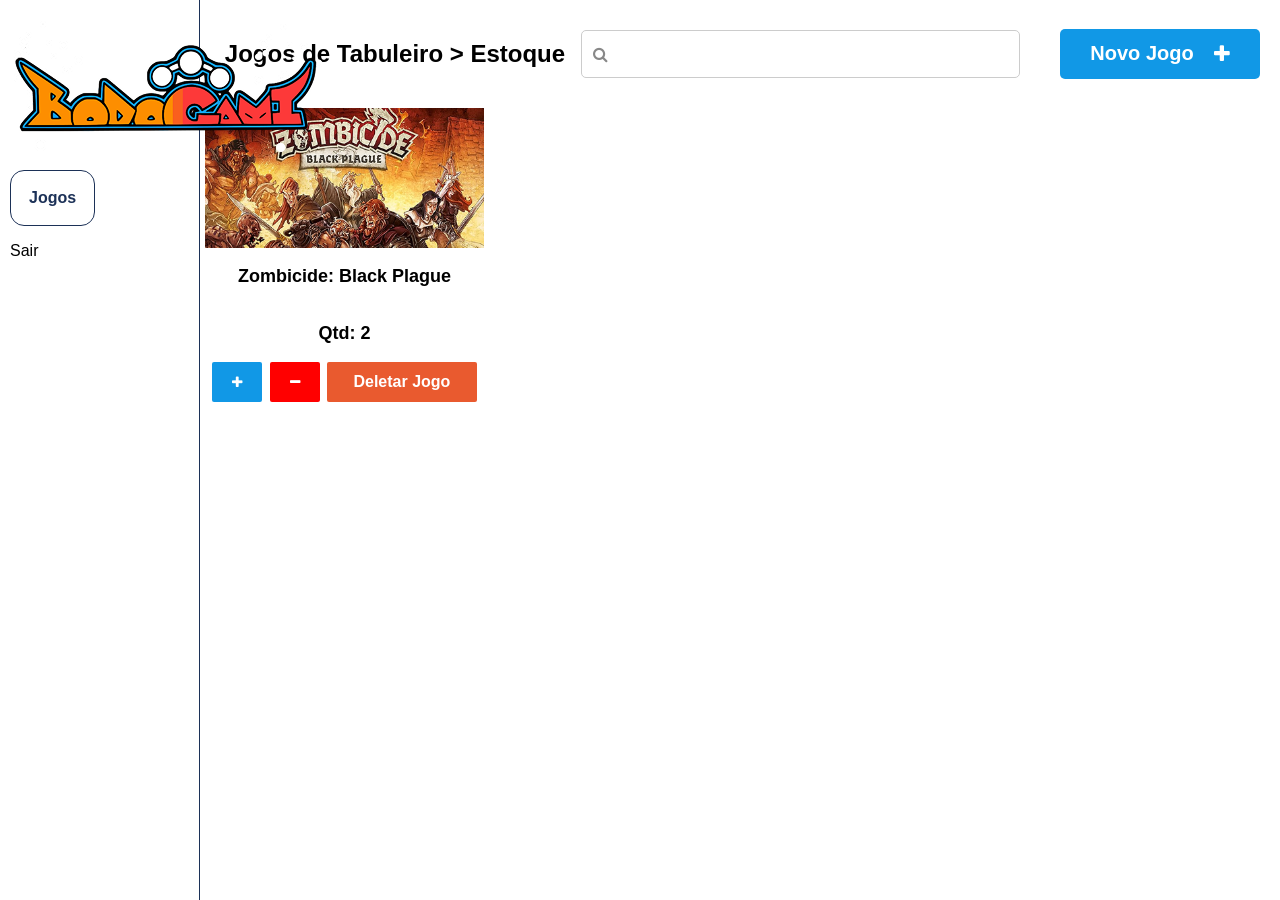
==== frontend/index.html @ f115b30d "feat: juntando diretorios front + back" ====
<!DOCTYPE html>
<html lang="pt-br">
<head>
    <meta charset="UTF-8">
    <meta name="viewport" content="width=device-width, initial-scale=1.0">
    <title>Document</title>
    <link rel="stylesheet" href="style.css">
    <link rel="stylesheet" href="https://cdnjs.cloudflare.com/ajax/libs/font-awesome/4.7.0/css/font-awesome.min.css">
   
</head>
<body>
    <section>
        <aside class="container-navbar">
            <div class="navbar">
            <div class="navbar-alinhar">
            <img src="logo-bodogami.png" alt="" class="logo-bodogami-navbar">

            <button class="botao-jogos-navbar"> Jogos </button>
            </div>

            <p>Sair</p>
            </div>

            

        </aside>
    </section>

    <header >
    <section class="header">
        
            <div>
                <h2>  Jogos de Tabuleiro > Estoque </h2>
            </div>

            <div class="container-busca">

            <nav class="pesquisa">
                <i class="fa fa-search icone" aria-hidden="true"></i>
                <input type="text" name="" id=""  >
            </nav>

            <button class="botao-adicionar-jogo">Novo Jogo <i class="fa fa-plus" aria-hidden="true"></i></button>
            </div>

            <div id="modal-jogo" class="modal-overlay">
                <div class="modal-conteudo">

                    <span class="botao-fechar">&times;</span>
    
                    <h2>Adicionar Novo Jogo</h2>

                    <div class="separacao-div">
                    <label for="">
                        <p>Nome do Jogo</p> 
                        <input type="text" name="" id="">
                    </label>

                    <label for="">
                        <p>Descrição</p>
                        <input type="text" name="" id="">
                    </label>
                    </div>

                    <div class="separacao-div-3">
                    <label for="">
                        <p> Minimo de jogadores </p>
                        <input type="text" name="" id="">
                    </label>

                    <label for="">
                        <p>Máximo de jogadores </p>
                        <input type="text" name="" id="">
                    </label>
                    

                    <label for="">
                        <p>Tipo do Jogo</p>
                        <select name="" id="">
                            <option value="">RPG</option>
                            <option value="">Aventura</option>
                            <option value="">Terror</option>
                            <option value="">Ação</option>
                        </select>
                    </label>
                    </div>

                    
                    <div class="separacao-div">
                    <label for="">
                        <p>Editora</p>
                        <input type="text" name="" id="">
                    </label>

                    <label for="">
                        <p>Valor do Aluguel</p>
                        <input type="text" name="" id="">
                    </label>
                    </div>


                    <div class="separacao-div">
                    <label for=" ">
                        <p>Idade Mínima</p>
                        <input type="text" name="" id="">
                    </label>

                    <label for="">
                        <p>Valor do Aluguel Diária</p>
                        <input type="text" name="" id="">
                    </label>
                    </div>

                    <button class="botao-adicionar-jogo-modal">Adicionar Jogo </button>
                </div>
            </div>
        
    </section>
    </header>

    <main>
    <section>
        <div class="container-jogo">
            <img src="imagem-jogo.png" alt="">

            <div class="info-jogo">
                <p>Zombicide: Black Plague</p>
                <p>Qtd: 2</p>
            </div>

            <div class="botoes-jogo">
                <button class="botao-add-qtd"> <i class="fa fa-plus" aria-hidden="true"></i> </button>
                <button class="botao-remove-qtd"> <i class="fa fa-minus" aria-hidden="true"></i> </button>
                <button class="botao-deleta-jogo"> Deletar Jogo </button>
            </div>
        </div>
    </section>
    </main>

     <script src="script.js"></script>
</body>
</html>
---- frontend/style.css ----
body {
    height: 100vh; 
    margin: 0; 
    font-family: Arial, Helvetica, sans-serif;
}

.container-navbar {
    justify-content: space-between;
}
.navbar {
    display: flex;
    flex-direction: column;
    width: 14%;
    padding: 10px;
    border-right: solid 1px #1C3157;
    height: 100vh;
    position: fixed;
    z-index: 1;
    top: 0;
    left: 0;
    background-color: white;
}

.botao-jogos-navbar {
    padding: 18px;
    border-radius: 14px;
    background-color: transparent;
    color: #1C3157;
    font-size: 16px;
    font-weight: bold;
    border: solid 1px #1C3157;
}

main, header{
    margin-left: 16%;
}

.header {
    display: flex;
    justify-content: space-between;
    padding: 20px;
    align-items: center;
}

.container-busca {
    display: flex;
    gap: 40px;
}

.pesquisa {
    position: relative;
    align-items: center;
    justify-content: center;
    display: flex;
    
}

.pesquisa .icone {
    position: absolute;
    left: 12px; 
    top: 50%; 
    transform: translateY(-50%); 
    color: #888; 
    pointer-events: none; 
}

.pesquisa input {
    padding-left: 35px; 
    height: 44px; 
    width: 400px;
    border: 1px solid #ccc;
    border-radius: 5px;
    font-size: 16px;

}

.botao-adicionar-jogo {
    border: none;
    background-color: #1198E6;
    width: 200px;
    font-size: 20px;
    font-weight: bold;
    color: white;
    display: flex;
    align-items: center;
    justify-content: center;
    gap: 20px;
    border-radius: 5px;
    height: 50px;
    
}

.botao-adicionar-jogo i{
    color: white;
}

.container-jogo {
    display: flex;
    flex-direction: column;
    width: 26%;
}

.info-jogo {
    align-items: center;
    justify-content: center;
    display: flex;
    flex-direction: column;
    font-weight: bold;
    font-size: 18px;
}

.botoes-jogo {
    display: flex;
    justify-content: space-evenly;
}

.botoes-jogo button {
    border: none;
    align-items: center;
    display: flex;
}

.botao-add-qtd, .botao-remove-qtd {
    padding: 15px;
    border-radius: 2px;
    height: 40px;
    width: 50px;
    justify-content: center;
}

.botao-deleta-jogo {
        background-color: #E95A2F;
    width: 150px;
    font-size: 16px;
    font-weight: bold;
    color: white;
    display: flex;
    align-items: center;
    justify-content: center;
    gap: 20px;
    border-radius: 2px;
    height: 40px;
}

.botao-add-qtd {
    background-color: #1198E6;
    color: white;
}

.botao-remove-qtd {
    background-color: #ff0000;
    color: white;
}


.modal-overlay {
  display: none; 
  position: fixed; 
  z-index: 1000; 
  left: 0;
  top: 0;
  width: 100%;
  height: 100%;
  background-color: rgba(0, 0, 0, 0.6); 
  justify-content: center;
  align-items: center;
}

.modal-overlay.ativo {
  display: flex;
}

.modal-conteudo {
  background-color: #fff;
  padding: 20px;
  border-radius: 8px;
  width: 100%;
  max-width: 600px; 
  position: relative;
  box-shadow: 0 4px 8px rgba(0, 0, 0, 0.2);
}

.botao-fechar {
  position: absolute;
  top: 10px;
  right: 15px;
  color: #aaa;
  font-size: 28px;
  font-weight: bold;
  cursor: pointer;
}

.botao-fechar:hover {
  color: #000;
}

input {
    border-radius: 4px;
    height: 26px;
    width: 240px;
}

.separacao-div {
    display: flex;
    justify-content: space-evenly;
    width: 100%;
}

.separacao-div-3 {
    display: flex;
    justify-content: space-around;
    width: 100%;
}

.separacao-div-3 input, .separacao-div-3 select {
    display: flex;
    justify-content: space-around;
    width: 100px;
    height: 28px;
}

.botao-adicionar-jogo-modal {
        border: none;
    background-color: #1198E6;
    width : 90%;
    font-size: 20px;
    font-weight: bold;
    color: white;
    display: flex;
    align-items: center;
    justify-content: center;
    gap: 20px;
    margin: auto;
    margin-top: 20px;
    border-radius: 5px;
    height: 40px;
}
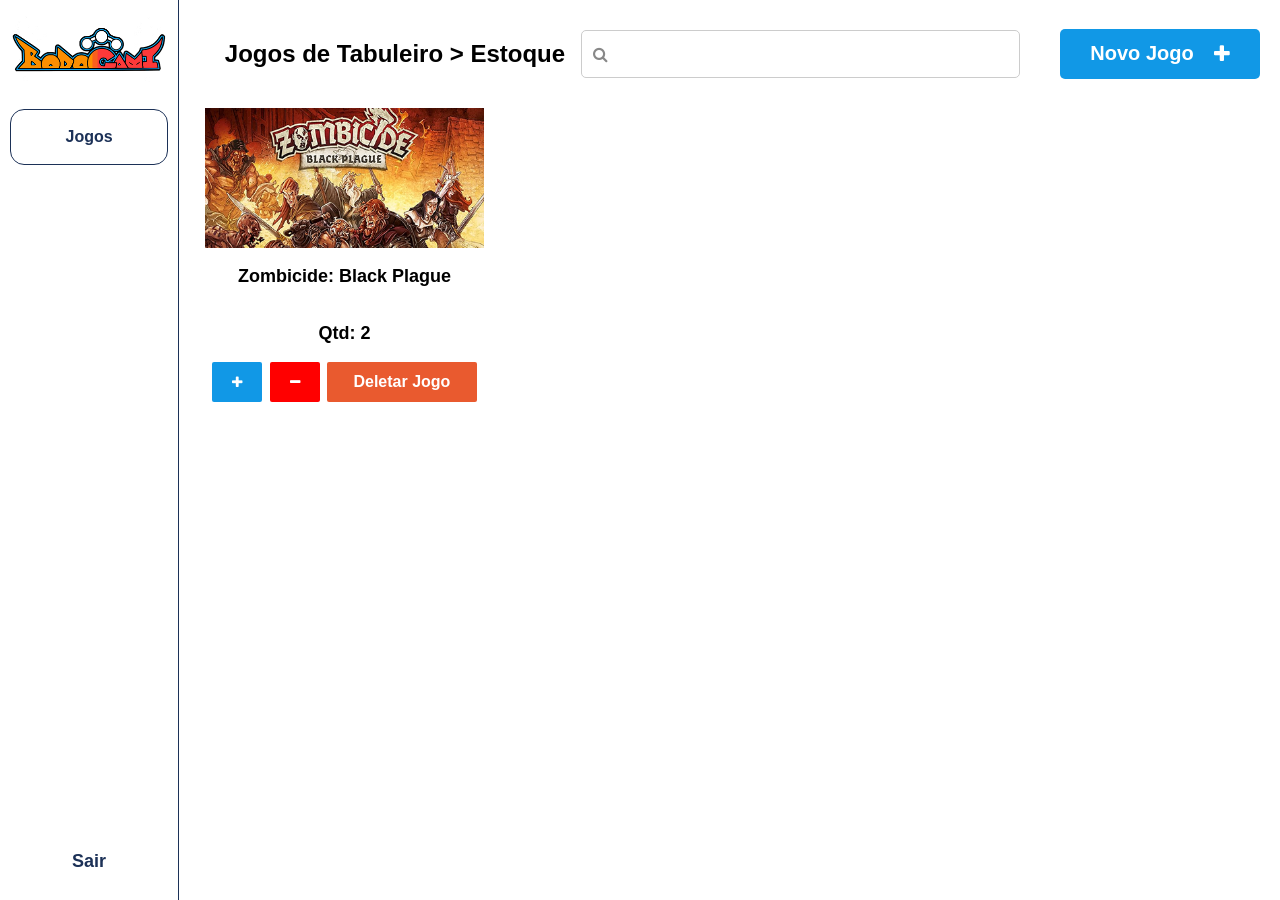
==== commit b0097af7: "Finalizado front end" ====
--- a/frontend/index.html
+++ b/frontend/index.html
@@ -12,16 +12,14 @@
     <section>
         <aside class="container-navbar">
             <div class="navbar">
-            <div class="navbar-alinhar">
-            <img src="logo-bodogami.png" alt="" class="logo-bodogami-navbar">
+                <div class="navbar-alinhar">
+                <img src="logo-bodogami.png" alt="" class="logo-bodogami-navbar">
 
-            <button class="botao-jogos-navbar"> Jogos </button>
-            </div>
+                <button class="botao-jogos-navbar"> Jogos </button>
+                </div>
 
             <p>Sair</p>
             </div>
-
-            
 
         </aside>
     </section>
--- a/frontend/style.css
+++ b/frontend/style.css
@@ -4,8 +4,10 @@
     font-family: Arial, Helvetica, sans-serif;
 }
 
-.container-navbar {
-    justify-content: space-between;
+.navbar-alinhar {
+    display: flex;
+    flex-direction: column;
+    gap: 20px;
 }
 .navbar {
     display: flex;
@@ -19,6 +21,17 @@
     top: 0;
     left: 0;
     background-color: white;
+    justify-content: space-between;
+    box-sizing: border-box;
+}
+
+
+.navbar p {
+    text-align: center;
+    cursor: pointer;
+    font-weight: bold;
+    color: #1C3157;
+    font-size: 18px;
 }
 
 .botao-jogos-navbar {
@@ -220,7 +233,7 @@
 }
 
 .botao-adicionar-jogo-modal {
-        border: none;
+    border: none;
     background-color: #1198E6;
     width : 90%;
     font-size: 20px;
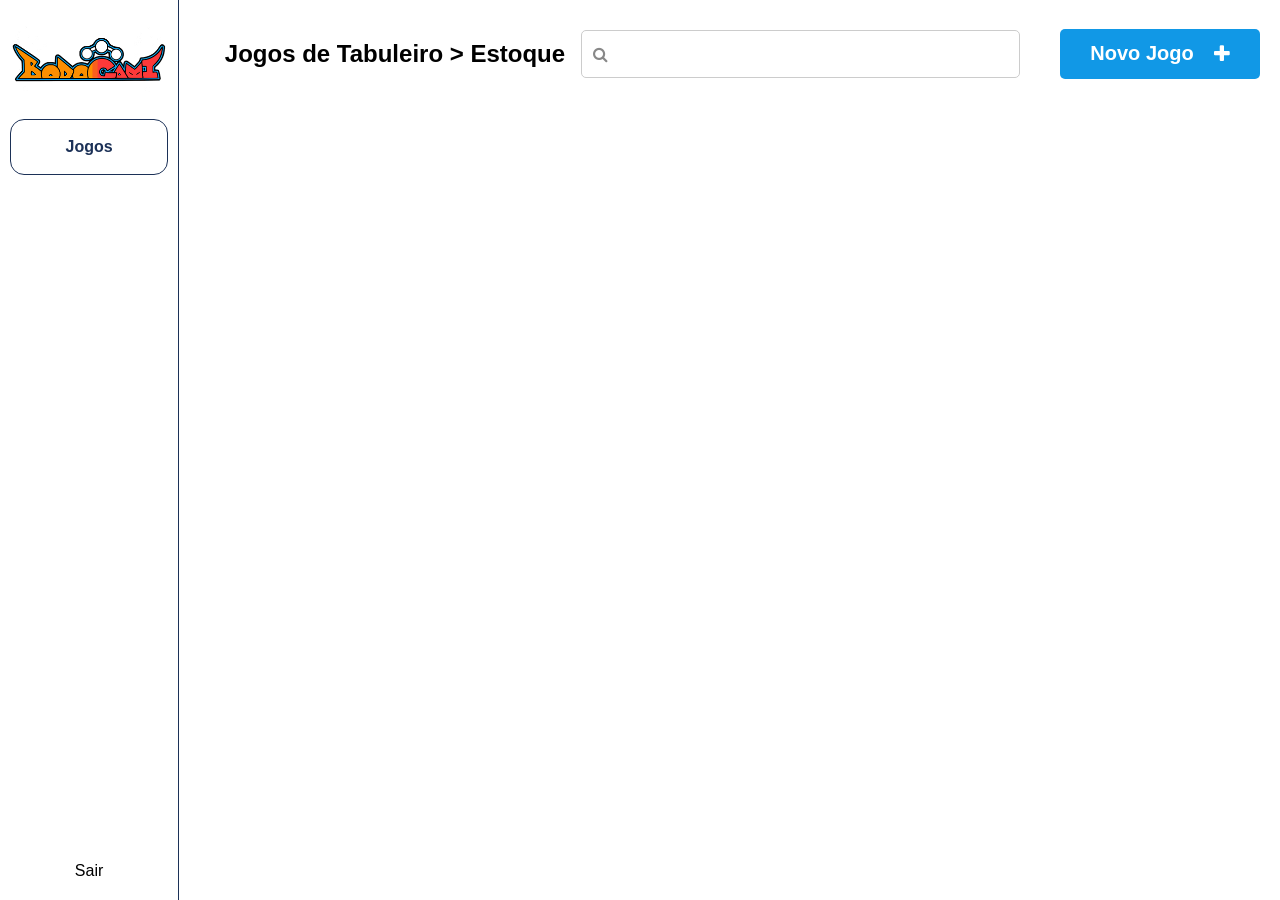
==== commit cfe28673: "feat: integração back e front finalizada" ====
--- a/frontend/index.html
+++ b/frontend/index.html
@@ -12,14 +12,16 @@
     <section>
         <aside class="container-navbar">
             <div class="navbar">
-                <div class="navbar-alinhar">
-                <img src="logo-bodogami.png" alt="" class="logo-bodogami-navbar">
+            <div class="navbar-alinhar">
+            <img src="logo-bodogami.png" alt="" class="logo-bodogami-navbar">
 
-                <button class="botao-jogos-navbar"> Jogos </button>
-                </div>
+            <button class="botao-jogos-navbar"> Jogos </button>
+            </div>
 
             <p>Sair</p>
             </div>
+
+            
 
         </aside>
     </section>
@@ -35,14 +37,14 @@
 
             <nav class="pesquisa">
                 <i class="fa fa-search icone" aria-hidden="true"></i>
-                <input type="text" name="" id=""  >
+                <input type="text" name="" id="input-pesquisa"  >
             </nav>
 
             <button class="botao-adicionar-jogo">Novo Jogo <i class="fa fa-plus" aria-hidden="true"></i></button>
             </div>
 
             <div id="modal-jogo" class="modal-overlay">
-                <div class="modal-conteudo">
+                <div class="modal-conteudo" id="conteudo">
 
                     <span class="botao-fechar">&times;</span>
     
@@ -51,34 +53,34 @@
                     <div class="separacao-div">
                     <label for="">
                         <p>Nome do Jogo</p> 
-                        <input type="text" name="" id="">
+                        <input type="text" name="" id="nome-jogo">
                     </label>
 
                     <label for="">
                         <p>Descrição</p>
-                        <input type="text" name="" id="">
+                        <input type="text" name="" id="descricao-jogo">
                     </label>
                     </div>
 
                     <div class="separacao-div-3">
                     <label for="">
                         <p> Minimo de jogadores </p>
-                        <input type="text" name="" id="">
+                        <input type="text" name="" id="minimo-jogadores">
                     </label>
 
                     <label for="">
                         <p>Máximo de jogadores </p>
-                        <input type="text" name="" id="">
+                        <input type="text" name="" id="maximo-jogadores">
                     </label>
                     
 
                     <label for="">
                         <p>Tipo do Jogo</p>
-                        <select name="" id="">
-                            <option value="">RPG</option>
-                            <option value="">Aventura</option>
-                            <option value="">Terror</option>
-                            <option value="">Ação</option>
+                        <select name="" id="selecionar-tipo-jogo">
+                            <option value="1">RPG</option>
+                            <option value="2">Aventura</option>
+                            <option value="3">Terror</option>
+                            <option value="4">Ação</option>
                         </select>
                     </label>
                     </div>
@@ -87,12 +89,12 @@
                     <div class="separacao-div">
                     <label for="">
                         <p>Editora</p>
-                        <input type="text" name="" id="">
+                        <input type="text" name="" id="nome-editora">
                     </label>
 
                     <label for="">
                         <p>Valor do Aluguel</p>
-                        <input type="text" name="" id="">
+                        <input type="text" name="" id="valor-aluguel">
                     </label>
                     </div>
 
@@ -100,16 +102,16 @@
                     <div class="separacao-div">
                     <label for=" ">
                         <p>Idade Mínima</p>
-                        <input type="text" name="" id="">
+                        <input type="text" name="" id="idade-minima">
                     </label>
 
                     <label for="">
                         <p>Valor do Aluguel Diária</p>
-                        <input type="text" name="" id="">
+                        <input type="text" name="" id="valor-diaria">
                     </label>
                     </div>
 
-                    <button class="botao-adicionar-jogo-modal">Adicionar Jogo </button>
+                    <button class="botao-adicionar-jogo-modal" id="adicionar-jogo">Adicionar Jogo </button>
                 </div>
             </div>
         
@@ -117,21 +119,8 @@
     </header>
 
     <main>
-    <section>
-        <div class="container-jogo">
-            <img src="imagem-jogo.png" alt="">
-
-            <div class="info-jogo">
-                <p>Zombicide: Black Plague</p>
-                <p>Qtd: 2</p>
-            </div>
-
-            <div class="botoes-jogo">
-                <button class="botao-add-qtd"> <i class="fa fa-plus" aria-hidden="true"></i> </button>
-                <button class="botao-remove-qtd"> <i class="fa fa-minus" aria-hidden="true"></i> </button>
-                <button class="botao-deleta-jogo"> Deletar Jogo </button>
-            </div>
-        </div>
+    <section id="container-lista-jogos">
+       
     </section>
     </main>
 
--- a/frontend/style.css
+++ b/frontend/style.css
@@ -4,34 +4,36 @@
     font-family: Arial, Helvetica, sans-serif;
 }
 
-.navbar-alinhar {
-    display: flex;
-    flex-direction: column;
-    gap: 20px;
-}
+.container-navbar {
+    justify-content: space-between;
+}
+
 .navbar {
     display: flex;
     flex-direction: column;
-    width: 14%;
-    padding: 10px;
+    justify-content: space-between;
+    width: 14%; 
+    height: 100vh; 
+    padding: 20px 10px;
     border-right: solid 1px #1C3157;
-    height: 100vh;
     position: fixed;
     z-index: 1;
     top: 0;
     left: 0;
     background-color: white;
-    justify-content: space-between;
-    box-sizing: border-box;
-}
-
+    box-sizing: border-box; 
+}
+
+.navbar-alinhar {
+    display: flex;
+    flex-direction: column;
+    gap: 20px;
+}
 
 .navbar p {
     text-align: center;
     cursor: pointer;
-    font-weight: bold;
-    color: #1C3157;
-    font-size: 18px;
+    margin: 0; 
 }
 
 .botao-jogos-navbar {
@@ -107,10 +109,22 @@
     color: white;
 }
 
+main section {
+    display: flex;
+    flex-wrap: wrap;
+    gap: 25px; 
+    padding: 20px;
+}
+
 .container-jogo {
     display: flex;
     flex-direction: column;
-    width: 26%;
+    width: 22%;
+    background-color: #fff;
+    border: 1px solid #ddd;
+    border-radius: 8px;
+    padding: 15px;
+    box-shadow: 0 2px 5px rgba(0,0,0,0.05);
 }
 
 .info-jogo {
@@ -233,7 +247,7 @@
 }
 
 .botao-adicionar-jogo-modal {
-    border: none;
+        border: none;
     background-color: #1198E6;
     width : 90%;
     font-size: 20px;
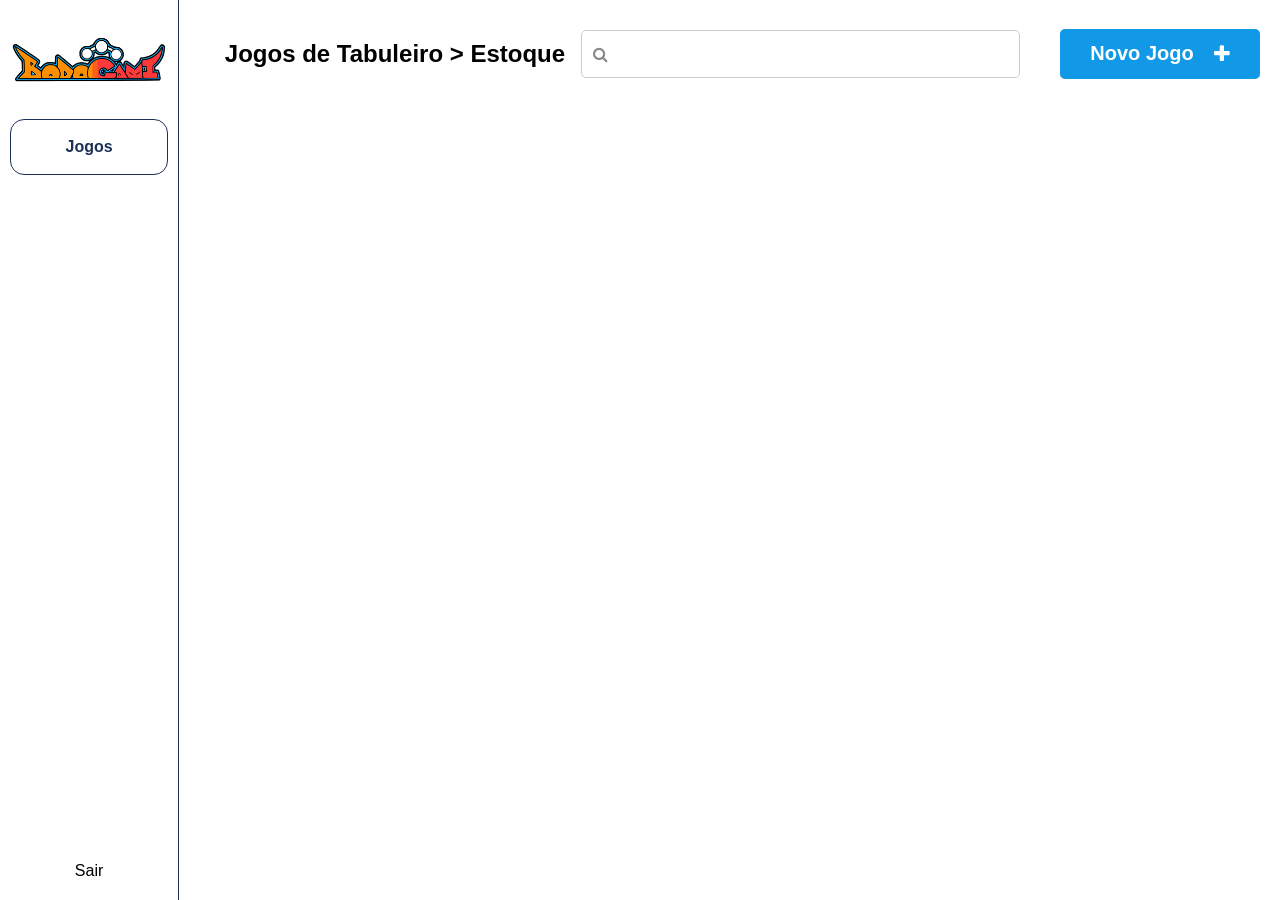
==== commit a9b8e39c: "Select options novo, apagando input sem utilidade" ====
--- a/frontend/index.html
+++ b/frontend/index.html
@@ -29,28 +29,28 @@
     <header >
     <section class="header">
         
-            <div>
-                <h2>  Jogos de Tabuleiro > Estoque </h2>
-            </div>
+        <div>
+            <h2>  Jogos de Tabuleiro > Estoque </h2>
+        </div>
 
-            <div class="container-busca">
+        <div class="container-busca">
 
-            <nav class="pesquisa">
-                <i class="fa fa-search icone" aria-hidden="true"></i>
-                <input type="text" name="" id="input-pesquisa"  >
-            </nav>
+        <nav class="pesquisa">
+            <i class="fa fa-search icone" aria-hidden="true"></i>
+            <input type="text" name="" id="input-pesquisa"  >
+        </nav>
 
-            <button class="botao-adicionar-jogo">Novo Jogo <i class="fa fa-plus" aria-hidden="true"></i></button>
-            </div>
+        <button class="botao-adicionar-jogo">Novo Jogo <i class="fa fa-plus" aria-hidden="true"></i></button>
+        </div>
 
-            <div id="modal-jogo" class="modal-overlay">
-                <div class="modal-conteudo" id="conteudo">
+        <div id="modal-jogo" class="modal-overlay">
+            <div class="modal-conteudo" id="conteudo">
 
-                    <span class="botao-fechar">&times;</span>
-    
-                    <h2>Adicionar Novo Jogo</h2>
+                <span class="botao-fechar">&times;</span>
 
-                    <div class="separacao-div">
+                <h2>Adicionar Novo Jogo</h2>
+
+                <div class="separacao-div">
                     <label for="">
                         <p>Nome do Jogo</p> 
                         <input type="text" name="" id="nome-jogo">
@@ -60,9 +60,9 @@
                         <p>Descrição</p>
                         <input type="text" name="" id="descricao-jogo">
                     </label>
-                    </div>
+                </div>
 
-                    <div class="separacao-div-3">
+                <div class="separacao-div-3">
                     <label for="">
                         <p> Minimo de jogadores </p>
                         <input type="text" name="" id="minimo-jogadores">
@@ -72,48 +72,42 @@
                         <p>Máximo de jogadores </p>
                         <input type="text" name="" id="maximo-jogadores">
                     </label>
-                    
+
+                    <label for=" ">
+                        <p>Idade Mínima</p>
+                        <input type="text" name="" id="idade-minima">
+                    </label>
+                </div>
+
+                <div class="separacao-div">
+                    <label for="">
+                        <p>Gênero</p>
+                        <select name="" id="selecionar-genero">
+                        </select>
+                    </label>
 
                     <label for="">
                         <p>Tipo do Jogo</p>
                         <select name="" id="selecionar-tipo-jogo">
-                            <option value="1">RPG</option>
-                            <option value="2">Aventura</option>
-                            <option value="3">Terror</option>
-                            <option value="4">Ação</option>
                         </select>
                     </label>
-                    </div>
+                </div>
 
-                    
-                    <div class="separacao-div">
+                <div class="separacao-div">
                     <label for="">
                         <p>Editora</p>
                         <input type="text" name="" id="nome-editora">
                     </label>
 
                     <label for="">
-                        <p>Valor do Aluguel</p>
-                        <input type="text" name="" id="valor-aluguel">
-                    </label>
-                    </div>
-
-
-                    <div class="separacao-div">
-                    <label for=" ">
-                        <p>Idade Mínima</p>
-                        <input type="text" name="" id="idade-minima">
-                    </label>
-
-                    <label for="">
                         <p>Valor do Aluguel Diária</p>
                         <input type="text" name="" id="valor-diaria">
                     </label>
-                    </div>
+                </div>
 
-                    <button class="botao-adicionar-jogo-modal" id="adicionar-jogo">Adicionar Jogo </button>
-                </div>
+                <button class="botao-adicionar-jogo-modal" id="adicionar-jogo">Adicionar Jogo </button>
             </div>
+        </div>
         
     </section>
     </header>
